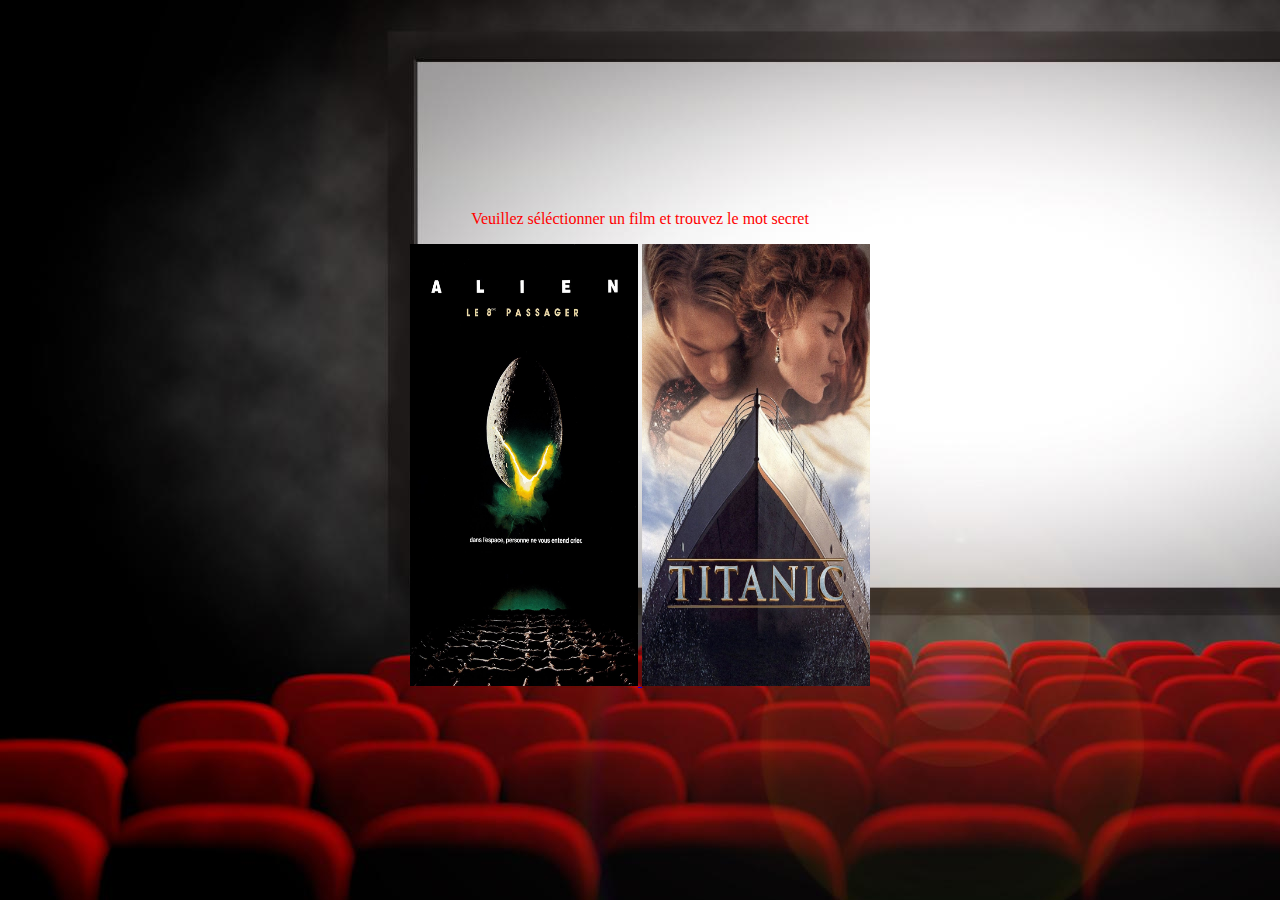
==== pages/index.html @ 05d78439 "début css" ====
<html>
   <head>
         <meta charset="UTF-8">
         <meta name="viewport" content="width=device-width, initial-scale=1.0">
         <link rel="stylesheet" href="../steady/style.css"> 
         <title> HANGMAN </title>
   </head>


   <body>
      <body background="../pictures/cinema.png"> </body>

      <h1>   <title> HANGMAN </title>   </h1>


      <p class="menu-title">  Veuillez séléctionner un film et trouvez le mot secret  </p>
   

      
      <a href="pageAlien"> <img src="../pictures/alien.jpg" height="50%" width="18%"> </a>
      <a href="pageTitanic"> <img src="../pictures/titanic2.png" height="50%" width="18%"> </a>
      
      
   </body>
</html>
---- steady/style.css ----
body {
    color: rgb(255, 0, 0);
    text-align: center;
    align-content: center;
}

h1 {
    color: rgb(0, 0, 255);
}
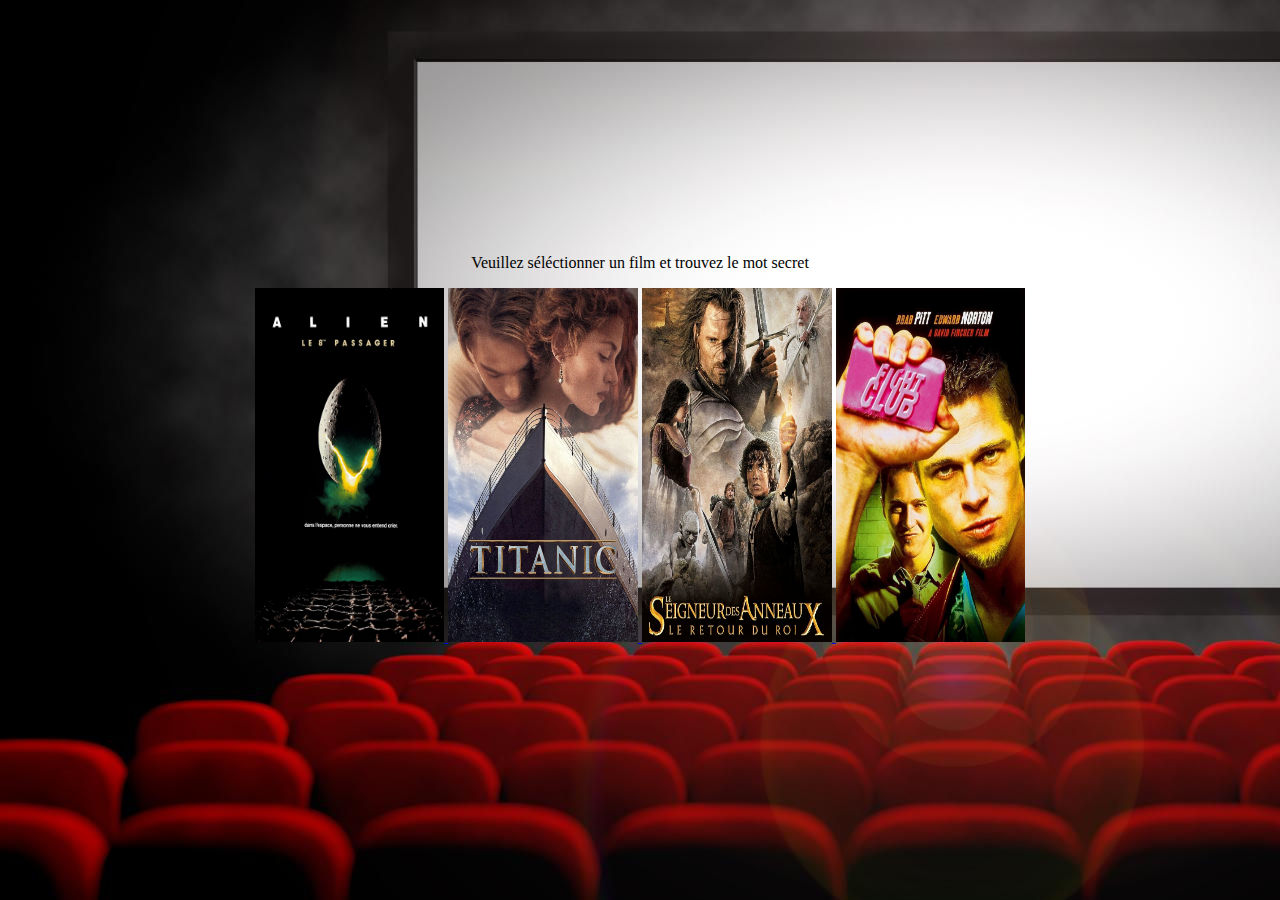
==== commit 256df80b: "fightclub" ====
--- a/pages/index.html
+++ b/pages/index.html
@@ -17,8 +17,10 @@
    
 
       
-      <a href="pageAlien"> <img src="../pictures/alien.jpg" height="50%" width="18%"> </a>
-      <a href="pageTitanic"> <img src="../pictures/titanic2.png" height="50%" width="18%"> </a>
+      <a href="pageAlien"> <img src="../pictures/alien.jpg" height="40%" width="15%"> </a>
+      <a href="pageTitanic"> <img src="../pictures/titanic2.png" height="40%" width="15%"> </a>
+      <a href="pageLOTR"> <img src="../pictures/lotlr.jpg" height="40%" width="15%"> </a>
+      <a href="pageFightclub"> <img src="../pictures/fclogo.jpg" height="40%" width="15%"> </a>
       
       
    </body>
--- a/steady/style.css
+++ b/steady/style.css
@@ -1,10 +1,10 @@
 
 body {
-    color: rgb(255, 0, 0);
+    color: #000000;
     text-align: center;
     align-content: center;
 }
 
 h1 {
-    color: rgb(0, 0, 255);
+    color: rgba(255, 208, 0, 0.205)
 }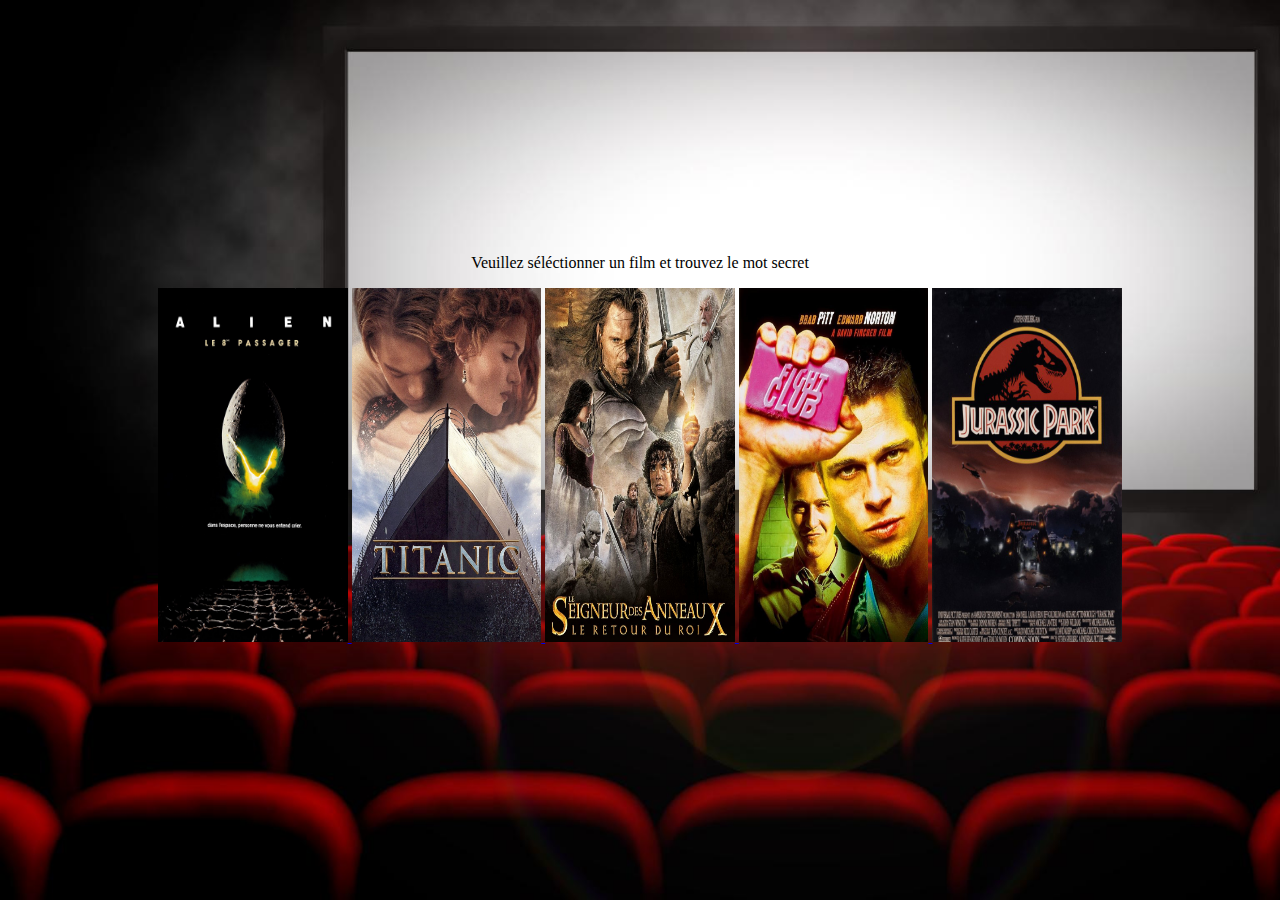
==== commit fbeecf8b: "jurassic park" ====
--- a/pages/index.html
+++ b/pages/index.html
@@ -21,6 +21,7 @@
       <a href="pageTitanic"> <img src="../pictures/titanic2.png" height="40%" width="15%"> </a>
       <a href="pageLOTR"> <img src="../pictures/lotlr.jpg" height="40%" width="15%"> </a>
       <a href="pageFightclub"> <img src="../pictures/fclogo.jpg" height="40%" width="15%"> </a>
+      <a href="pageJurassic"> <img src="../pictures/jurassic-park-logo.jpg" height="40%" width="15%"> </a>
       
       
    </body>
--- a/steady/style.css
+++ b/steady/style.css
@@ -3,8 +3,752 @@
     color: #000000;
     text-align: center;
     align-content: center;
-}
-
-h1 {
-    color: rgba(255, 208, 0, 0.205)
+    background-size:cover
+}
+
+
+
+@font-face {
+	font-family: 'Alien';
+  font-weight: 100;
+	src: url(/steady/alien-police3.ttf) format('woff2'),
+		url(/steady/alien-police3.ttf) format('truetype')
+}
+
+@font-face {
+	font-family: 'Fight-club';
+  font-weight: 100;
+	src: url(/steady/fc-police.ttf) format('woff2'),
+		url(/steady/fc-police.ttf) format('truetype')
+}
+
+@font-face {
+	font-family: 'Titanic';
+  font-weight: 100;
+	src: url(/steady/titanic-police.ttf) format('woff2'),
+		url(/steady/titanic-police.ttf) format('truetype')
+}
+
+@font-face {
+	font-family: 'Jurassic';
+  font-weight: 100;
+	src: url(/steady/jurassic-police.ttf) format('woff2'),
+		url(/steady/jurassic-police.ttf) format('truetype')
+}
+
+
+.alien-title {
+  font-family: 'Alien', sans-serif;
+  color: rgb(0, 0, 0);
+  font-size: 40px;
+  -webkit-text-stroke-width: 1px;
+  -webkit-text-stroke-color: rgb(255, 255, 255);
+
+}
+
+
+.fight-club-title {
+  font-family: 'Fight-club', sans-serif;
+  color: rgb(155, 8, 135);
+  font-size: 60px;
+  -webkit-text-stroke-width: 1px;
+  -webkit-text-stroke-color: rgb(255, 255, 255);
+
+}
+
+.titanic-title {
+  font-family: 'Titanic', sans-serif;
+  color: rgb(252, 217, 18);
+  font-size: 30px;
+  -webkit-text-stroke-width: 2px;
+  -webkit-text-stroke-color: rgb(0, 0, 0);
+}
+
+.jurassic-title {
+  font-family: 'Jurassic', sans-serif;
+  color: rgba(247, 223, 5, 0);
+  font-size: 80px;
+  font-weight: 1000;
+  -webkit-text-stroke-width: 4px;
+  -webkit-text-stroke-color: rgba(236, 9, 9, 0.993);
+
+}
+
+
+
+
+
+
+
+.btn-alien {
+  position: relative;
+  z-index: 10;
+  width: 80px;
+  height: 30px;
+  border: 3px solid rgba(0, 0, 0, 0.8);
+  border-radius: 15px;
+  background-color: rgba(0, 0, 0, 0.5);
+  color: #000000;
+  font-size: 1.25rem;
+  letter-spacing: 1px;
+  -webkit-backdrop-filter: blur(10px);
+  backdrop-filter: blur(10px);
+  outline: none;
+  cursor: pointer;
+}
+.btn-alien::before {
+  position: absolute;
+  top: 5px;
+  left: 11px;
+  z-index: -1;
+  width: 50px;
+  height: 15px;
+  border-radius: 25px;
+  background-color: #0cbcf2;
+  filter: blur(5px);
+  content: "";
+  transition: .5s;
+}
+.btn-alien:hover::before {
+  transform: scale(2);
+}
+
+
+
+
+
+.frame {
+    width: 90%;
+    margin: 40px auto;
+    text-align: center;
+  }
+
+  
+button {
+    margin: 20px;
+}
+
+.custom-btn {
+    width: 60px;
+    height: 40px;
+    color: #fff;
+    border-radius: 5px;
+    padding: 10px 25px;
+    font-family: 'Lato', sans-serif;
+    font-weight: 500;
+    background: transparent;
+    cursor: pointer;
+    transition: all 0.3s ease;
+    position: relative;
+    display: inline-block;
+     box-shadow:inset 2px 2px 2px 0px rgba(255,255,255,.5),
+     7px 7px 20px 0px rgba(0,0,0,.1),
+     4px 4px 5px 0px rgba(0,0,0,.1);
+    outline: none;
+  }
+
+
+
+.btn-4 {
+    background-color: #000000;
+    background-image: linear-gradient(315deg, #000000 0%, #000000 74%);
+    line-height: 42px;
+    padding: 0;
+    border: none;
+  }
+  .btn-4:hover{
+    background-color: rgb(43, 43, 43);
+  background-image: linear-gradient(315deg, #000000 0%, #000000 74%);
+  }
+  .btn-4 span {
+    position: relative;
+    display: block;
+    width: 100%;
+    height: 100%;
+  }
+  .btn-4:before,
+  .btn-4:after {
+    position: absolute;
+    content: "";
+    right: 0;
+    top: 0;
+    box-shadow:  2px 2px 4px 0 rgba(255,255,255,.9),
+    -2px -2px 4px 0 rgba(116, 125, 136, .2), 
+    inset -2px -2px 4px 0 rgba(255,255,255,.9),
+    inset 2px 2px 4px 0 rgba(116, 125, 136, .3);
+    transition: all 0.3s ease;
+  }
+  .btn-4:before {
+    height: 0%;
+    width: .1px;
+  }
+  .btn-4:after {
+    width: 0%;
+    height: .1px;
+  }
+  .btn-4:hover:before {
+    height: 100%;
+  }
+  .btn-4:hover:after {
+    width: 100%;
+  }
+  .btn-4 span:before,
+  .btn-4 span:after {
+    position: absolute;
+    content: "";
+    left: 0;
+    bottom: 0;
+    box-shadow:  2px 2px 4px 0 rgba(255,255,255,.9),
+                -2px -2px 4px 0 rgba(116, 125, 136, .2), 
+      inset -2px -2px 4px 0 rgba(255,255,255,.9),
+      inset 2px 2px 4px 0 rgba(116, 125, 136, .3);
+    transition: all 0.3s ease;
+  }
+  .btn-4 span:before {
+    width: .1px;
+    height: 0%;
+  }
+  .btn-4 span:after {
+    width: 0%;
+    height: .1px;
+  }
+  .btn-4 span:hover:before {
+    height: 100%;
+  }
+  .btn-4 span:hover:after {
+    width: 100%;
+  }
+
+  .btn-3 {
+    background-color: #008000;
+    background-image: linear-gradient(315deg, #008000 0%, #008000 74%);
+    line-height: 42px;
+    padding: 0;
+    border: none;
+  }
+  .btn-3:hover{
+    background-color: rgb(43, 43, 43);
+  background-image: linear-gradient(315deg, #008000 0%, #008000 74%);
+  }
+  .btn-3 span {
+    position: relative;
+    display: block;
+    width: 100%;
+    height: 100%;
+  }
+  .btn-3:before,
+  .btn-3:after {
+    position: absolute;
+    content: "";
+    right: 0;
+    top: 0;
+    box-shadow:  2px 2px 4px 0 rgba(255,255,255,.9),
+    -2px -2px 4px 0 rgba(116, 125, 136, .2), 
+    inset -2px -2px 4px 0 rgba(255,255,255,.9),
+    inset 2px 2px 4px 0 rgba(116, 125, 136, .3);
+    transition: all 0.3s ease;
+  }
+  .btn-3:before {
+    height: 0%;
+    width: .1px;
+  }
+  .btn-3:after {
+    width: 0%;
+    height: .1px;
+  }
+  .btn-3:hover:before {
+    height: 100%;
+  }
+  .btn-3:hover:after {
+    width: 100%;
+  }
+  .btn-3 span:before,
+  .btn-3 span:after {
+    position: absolute;
+    content: "";
+    left: 0;
+    bottom: 0;
+    box-shadow:  2px 2px 4px 0 rgba(255,255,255,.9),
+                -2px -2px 4px 0 rgba(116, 125, 136, .2), 
+      inset -2px -2px 4px 0 rgba(255,255,255,.9),
+      inset 2px 2px 4px 0 rgba(116, 125, 136, .3);
+    transition: all 0.3s ease;
+  }
+  .btn-3 span:before {
+    width: .1px;
+    height: 0%;
+  }
+  .btn-3 span:after {
+    width: 0%;
+    height: .1px;
+  }
+  .btn-3 span:hover:before {
+    height: 100%;
+  }
+  .btn-3 span:hover:after {
+    width: 100%;
+  }
+
+  .btn-2 {
+    background-color: #0000FF;
+    background-image: linear-gradient(315deg, #0000FF 0%, #0000FF 74%);
+    line-height: 42px;
+    padding: 0;
+    border: none;
+  }
+  .btn-2:hover{
+    background-color: rgb(43, 43, 43);
+  background-image: linear-gradient(315deg, #0000FF 0%, #0000FF 74%);
+  }
+  .btn-2 span {
+    position: relative;
+    display: block;
+    width: 100%;
+    height: 100%;
+  }
+  .btn-2:before,
+  .btn-2:after {
+    position: absolute;
+    content: "";
+    right: 0;
+    top: 0;
+    box-shadow:  2px 2px 4px 0 rgba(255,255,255,.9),
+    -2px -2px 4px 0 rgba(116, 125, 136, .2), 
+    inset -2px -2px 4px 0 rgba(255,255,255,.9),
+    inset 2px 2px 4px 0 rgba(116, 125, 136, .3);
+    transition: all 0.3s ease;
+  }
+  .btn-2:before {
+    height: 0%;
+    width: .1px;
+  }
+  .btn-2:after {
+    width: 0%;
+    height: .1px;
+  }
+  .btn-2:hover:before {
+    height: 100%;
+  }
+  .btn-2:hover:after {
+    width: 100%;
+  }
+  .btn-2 span:before,
+  .btn-2 span:after {
+    position: absolute;
+    content: "";
+    left: 0;
+    bottom: 0;
+    box-shadow:  2px 2px 4px 0 rgba(255,255,255,.9),
+                -2px -2px 4px 0 rgba(116, 125, 136, .2), 
+      inset -2px -2px 4px 0 rgba(255,255,255,.9),
+      inset 2px 2px 4px 0 rgba(116, 125, 136, .3);
+    transition: all 0.3s ease;
+  }
+  .btn-2 span:before {
+    width: .1px;
+    height: 0%;
+  }
+  .btn-2 span:after {
+    width: 0%;
+    height: .1px;
+  }
+  .btn-2 span:hover:before {
+    height: 100%;
+  }
+  .btn-2 span:hover:after {
+    width: 100%;
+  }
+
+  .btn-1 {
+    background-color: #0000FF;
+    background-image: linear-gradient(315deg, #0000FF 0%, #0000FF 74%);
+    line-height: 42px;
+    padding: 0;
+    border: none;
+  }
+  .btn-1:hover{
+    background-color: rgb(43, 43, 43);
+  background-image: linear-gradient(315deg, #0000FF 0%, #0000FF 74%);
+  }
+  .btn-1 span {
+    position: relative;
+    display: block;
+    width: 100%;
+    height: 100%;
+  }
+  .btn-1:before,
+  .btn-1:after {
+    position: absolute;
+    content: "";
+    right: 0;
+    top: 0;
+    box-shadow:  2px 2px 4px 0 rgba(255,255,255,.9),
+    -2px -2px 4px 0 rgba(116, 125, 136, .2), 
+    inset -2px -2px 4px 0 rgba(255,255,255,.9),
+    inset 2px 2px 4px 0 rgba(116, 125, 136, .3);
+    transition: all 0.3s ease;
+  }
+  .btn-1:before {
+    height: 0%;
+    width: .1px;
+  }
+  .btn-1:after {
+    width: 0%;
+    height: .1px;
+  }
+  .btn-1:hover:before {
+    height: 100%;
+  }
+  .btn-2:hover:after {
+    width: 100%;
+  }
+  .btn-2 span:before,
+  .btn-2 span:after {
+    position: absolute;
+    content: "";
+    left: 0;
+    bottom: 0;
+    box-shadow:  2px 2px 4px 0 rgba(255,255,255,.9),
+                -2px -2px 4px 0 rgba(116, 125, 136, .2), 
+      inset -2px -2px 4px 0 rgba(255,255,255,.9),
+      inset 2px 2px 4px 0 rgba(116, 125, 136, .3);
+    transition: all 0.3s ease;
+  }
+  .btn-2 span:before {
+    width: .1px;
+    height: 0%;
+  }
+  .btn-2 span:after {
+    width: 0%;
+    height: .1px;
+  }
+  .btn-2 span:hover:before {
+    height: 100%;
+  }
+  .btn-2 span:hover:after {
+    width: 100%;
+  }
+
+
+  .glowing-btn {
+    color: var(--glow-color);
+    cursor: pointer;
+    padding: 2px;
+    border: 0.15em solid var(--glow-color);
+    border-radius: 0px;
+    background: none;
+    perspective: 20em;
+    font-family: "Raleway", sans-serif;
+    font-size: 2em;
+    margin: 10px;
+    font-weight: 10;
+    width: 50px;
+    height: 50px;
+    text-align: center;
+    
+  
+    -webkit-box-shadow: inset 0px 0px 0.5em 0px var(--glow-color),
+      0px 0px 0.5em 0px var(--glow-color);
+    -moz-box-shadow: inset 0px 0px 0.5em 0px var(--glow-color),
+      0px 0px 0.5em 0px var(--glow-color);
+    box-shadow: inset 0px 0px 0.5em 0px var(--glow-color),
+      0px 0px 0.5em 0px var(--glow-color);
+    animation: border-flicker 2s linear infinite;
+  }
+  
+  
+  .faulty-letter {
+    opacity: 0.5;
+    animation: faulty-flicker 2s linear infinite;
+  }
+  
+  :root {
+    --glow-color: hsl(186 100% 69%);
+  }
+  
+  *,
+  *::before,
+  *::after {
+    box-sizing: border-box;
+  }
+
+  
+  .glowing-btn::before {
+    content: "";
+    position: absolute;
+    top: 0;
+    bottom: 0;
+    left: 0;
+    right: 0;
+    opacity: 0.7;
+    filter: blur(1em);
+    transform: translateY(120%) rotateX(95deg) scale(1, 0.35);
+    background: var(--glow-color);
+    pointer-events: none;
+  }
+  
+  .glowing-btn::after {
+    content: "";
+    position: absolute;
+    top: 0;
+    left: 0;
+    right: 0;
+    bottom: 0;
+    opacity: 0;
+    z-index: -1;
+    background-color: var(--glow-color);
+    box-shadow: 0 0 2em 0.2em var(--glow-color);
+    transition: opacity 100ms linear;
+  }
+  
+  .glowing-btn:hover {
+    color: rgba(0, 0, 0, 0.8);
+    text-shadow: none;
+    animation: none;
+  }
+  
+  .glowing-btn:hover .glowing-txt {
+    animation: none;
+  }
+  
+  .glowing-btn:hover .faulty-letter {
+    animation: none;
+    text-shadow: none;
+    opacity: 1;
+  }
+  
+  .glowing-btn:hover:before {
+    filter: blur(1.5em);
+    opacity: 1;
+  }
+  
+  .glowing-btn:hover:after {
+    opacity: 1;
+  }
+  
+  @keyframes faulty-flicker {
+    0% {
+      opacity: 0.1;
+    }
+    2% {
+      opacity: 0.1;
+    }
+    4% {
+      opacity: 0.5;
+    }
+    19% {
+      opacity: 0.5;
+    }
+    21% {
+      opacity: 0.1;
+    }
+    23% {
+      opacity: 1;
+    }
+    80% {
+      opacity: 0.5;
+    }
+    83% {
+      opacity: 0.4;
+    }
+  
+    87% {
+      opacity: 1;
+    }
+  }
+  
+  @keyframes text-flicker {
+    0% {
+      opacity: 0.1;
+    }
+  
+    2% {
+      opacity: 1;
+    }
+  
+    8% {
+      opacity: 0.1;
+    }
+  
+    9% {
+      opacity: 1;
+    }
+  
+    12% {
+      opacity: 0.1;
+    }
+    20% {
+      opacity: 1;
+    }
+    25% {
+      opacity: 0.3;
+    }
+    30% {
+      opacity: 1;
+    }
+  
+    70% {
+      opacity: 0.7;
+    }
+    72% {
+      opacity: 0.2;
+    }
+  
+    77% {
+      opacity: 0.9;
+    }
+    100% {
+      opacity: 0.9;
+    }
+  }
+  
+  @keyframes border-flicker {
+    0% {
+      opacity: 0.1;
+    }
+    2% {
+      opacity: 1;
+    }
+    4% {
+      opacity: 0.1;
+    }
+  
+    8% {
+      opacity: 1;
+    }
+    70% {
+      opacity: 0.7;
+    }
+    100% {
+      opacity: 1;
+    }
+  }
+  
+  @media only screen and (max-width: 600px) {
+    .glowing-btn{
+      font-size: 1em;
+    }
+  }
+
+
+.left-right {
+  display: flex;
+  justify-content: space-around;
+}
+
+.container {
+	width: 100px;
+	display: flex;
+	flex-wrap: wrap;
+	justify-content: space-around;
+}
+.container .btn {
+	position: relative;
+	top: 0;
+	left: 0;
+	width: 250px;
+	height: 50px;
+	margin: 0;
+	display: flex;
+	justify-content: center;
+	align-items: center;
+}
+.container .btn a {
+	position: absolute;
+	top: 0;
+	left: 0;
+	width: 100%;
+	height: 100%;
+	display: flex;
+	justify-content: center;
+	align-items: center;
+	background: rgba(255, 255, 255, 0.05);
+	box-shadow: 0 15px 15px rgba(0, 0, 0, 0.3);
+	border-bottom: 1px solid rgba(255, 255, 255, 0.1);
+	border-top: 1px solid rgba(255, 255, 255, 0.1);
+	border-radius: 30px;
+	padding: 10px;
+	letter-spacing: 1px;
+	text-decoration: none;
+	overflow: hidden;
+	color: #fff;
+	font-weight: 400px;
+	z-index: 1;
+	transition: 0.5s;
+	backdrop-filter: blur(15px);
+}
+.container .btn:hover a {
+	letter-spacing: 3px;
+}
+.container .btn a::before {
+	content: "";
+	position: absolute;
+	top: 0;
+	left: 0;
+	width: 50%;
+	height: 100%;
+	background: linear-gradient(to left, rgba(255, 255, 255, 0.15), transparent);
+	transform: skewX(45deg) translate(0);
+	transition: 0.5s;
+	filter: blur(0px);
+}
+.container .btn:hover a::before {
+	transform: skewX(45deg) translate(200px);
+}
+.container .btn::before {
+	content: "";
+	position: absolute;
+	left: 50%;
+	transform: translatex(-50%);
+	bottom: -5px;
+	width: 30px;
+	height: 10px;
+	background: #f00;
+	border-radius: 10px;
+	transition: 0.5s;
+	transition-delay: 0.5;
+}
+.container .btn:hover::before /*lightup button*/ {
+	bottom: 0;
+	height: 50%;
+	width: 80%;
+	border-radius: 30px;
+}
+
+.container .btn::after {
+	content: "";
+	position: absolute;
+	left: 50%;
+	transform: translatex(-50%);
+	top: -5px;
+	width: 30px;
+	height: 10px;
+	background: #f00;
+	border-radius: 10px;
+	transition: 0.5s;
+	transition-delay: 0.5;
+}
+.container .btn:hover::after /*lightup button*/ {
+	top: 0;
+	height: 50%;
+	width: 80%;
+	border-radius: 30px;
+}
+.container .btn:nth-child(1)::before, /*chnage 1*/
+.container .btn:nth-child(1)::after {
+	background: #ff1f71;
+	box-shadow: 0 0 5px #ff1f71, 0 0 15px #ff1f71, 0 0 30px #ff1f71,
+		0 0 60px #ff1f71;
+}
+.container .btn:nth-child(2)::before, /* 2*/
+.container .btn:nth-child(2)::after {
+	background: #2db2ff;
+	box-shadow: 0 0 5px #2db2ff, 0 0 15px #2db2ff, 0 0 30px #2db2ff,
+		0 0 60px #2db2ff;
+}
+.container .btn:nth-child(3)::before, /* 3*/
+.container .btn:nth-child(3)::after {
+	background: #1eff45;
+	box-shadow: 0 0 5px #1eff45, 0 0 15px #1eff45, 0 0 30px #1eff45,
+		0 0 60px #1eff45;
 }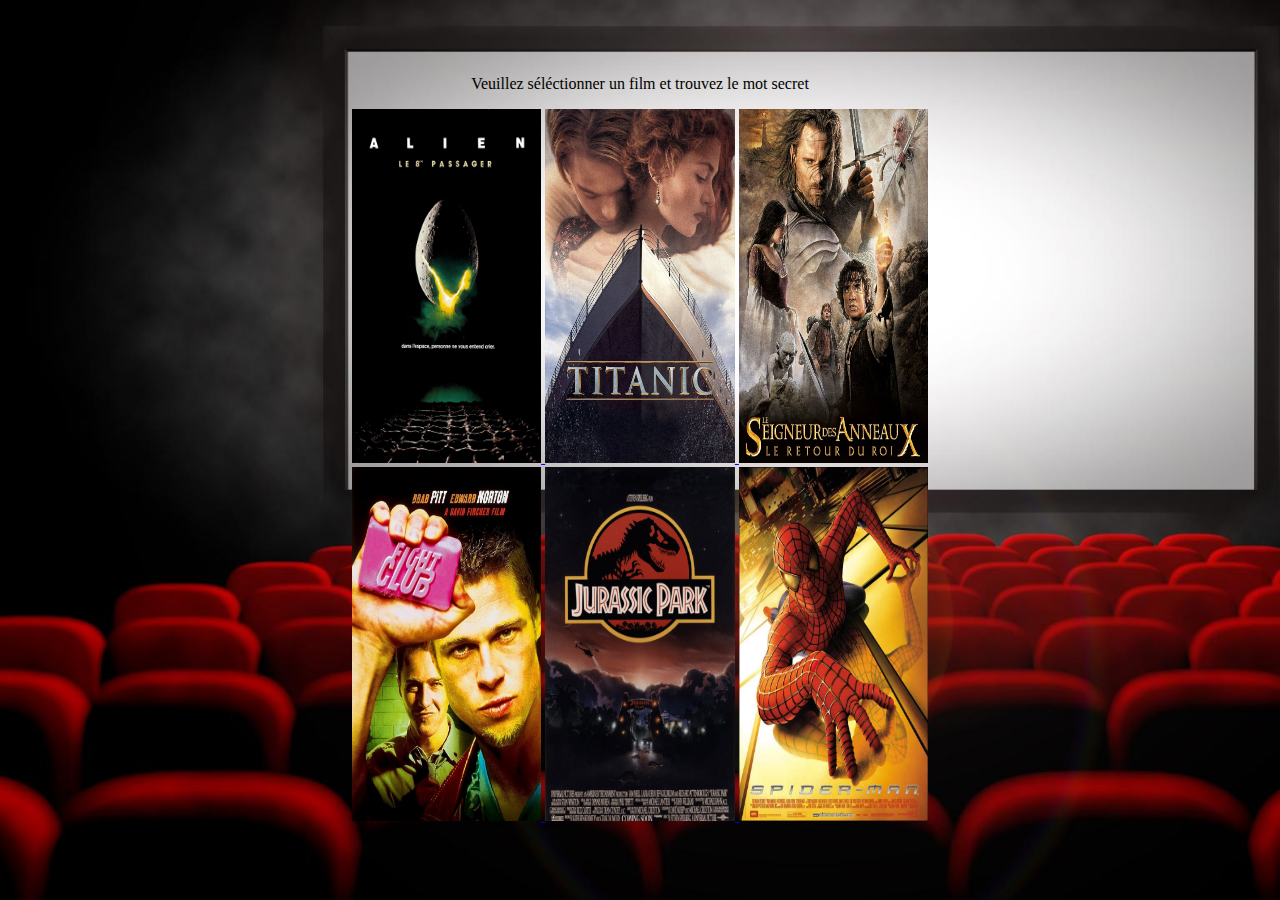
==== commit 3c178626: "spiderman" ====
--- a/pages/index.html
+++ b/pages/index.html
@@ -20,8 +20,10 @@
       <a href="pageAlien"> <img src="../pictures/alien.jpg" height="40%" width="15%"> </a>
       <a href="pageTitanic"> <img src="../pictures/titanic2.png" height="40%" width="15%"> </a>
       <a href="pageLOTR"> <img src="../pictures/lotlr.jpg" height="40%" width="15%"> </a>
+      <br>
       <a href="pageFightclub"> <img src="../pictures/fclogo.jpg" height="40%" width="15%"> </a>
       <a href="pageJurassic"> <img src="../pictures/jurassic-park-logo.jpg" height="40%" width="15%"> </a>
+      <a href="pageSpiderman"> <img src="../pictures/spiderman.jpg" height="40%" width="15%"> </a>
       
       
    </body>
--- a/steady/style.css
+++ b/steady/style.css
@@ -1,4 +1,3 @@
-
 body {
     color: #000000;
     text-align: center;
@@ -31,9 +30,21 @@
 
 @font-face {
 	font-family: 'Jurassic';
+  font-weight: 1000;
+	src: url(/steady/jurassic-police.ttf);
+}
+
+@font-face {
+	font-family: 'lotr';
+  font-weight: 1000;
+	src: url(/steady/lotr-police.ttf);
+}
+
+@font-face {  
+	font-family: 'Spiderman';
   font-weight: 100;
-	src: url(/steady/jurassic-police.ttf) format('woff2'),
-		url(/steady/jurassic-police.ttf) format('truetype')
+	src: url(/steady/spiderman-police.ttf) format('woff2'),
+		url(/steady/spiderman-police.ttf) format('truetype')
 }
 
 
@@ -43,8 +54,8 @@
   font-size: 40px;
   -webkit-text-stroke-width: 1px;
   -webkit-text-stroke-color: rgb(255, 255, 255);
-
-}
+}
+
 
 
 .fight-club-title {
@@ -66,12 +77,38 @@
 
 .jurassic-title {
   font-family: 'Jurassic', sans-serif;
-  color: rgba(247, 223, 5, 0);
-  font-size: 80px;
-  font-weight: 1000;
+  color: rgb(255, 0, 0);
+  font-size: 60px;
+  font-weight: 10000000;
+  -webkit-text-stroke-width: 3px;
+  -webkit-text-stroke-color: rgba(209, 209, 209, 0.993)
+}
+
+.jurassic {
+  font-family: 'Jurassic', sans-serif;
+  color: rgb(255, 0, 0);
+  font-size: 60px;
+  font-weight: 10000000;
+  -webkit-text-stroke-width: 0.5px;
+  -webkit-text-stroke-color: rgba(209, 209, 209, 0.993)
+}
+
+.lotr {
+  font-family: 'lotr', sans-serif;
+  color: rgb(0, 0, 0);
+  font-size: 30px;
+  -webkit-text-stroke-width: 1px;
+  -webkit-text-stroke-color: rgb(0, 0, 0);
+}
+
+.spiderman {
+  font-family: 'Spiderman', sans-serif;
+  color: rgb(167, 165, 165);
+  font-size: 30px;
+  font-weight: 1;
+  margin-top: 30px;
   -webkit-text-stroke-width: 4px;
-  -webkit-text-stroke-color: rgba(236, 9, 9, 0.993);
-
+  -webkit-text-stroke-color: rgba(0, 0, 0, 0.993)
 }
 
 
@@ -751,4 +788,144 @@
 	background: #1eff45;
 	box-shadow: 0 0 5px #1eff45, 0 0 15px #1eff45, 0 0 30px #1eff45,
 		0 0 60px #1eff45;
-}+}
+
+
+.primary-button {
+  font-family: 'Ropa Sans', sans-serif;
+     /* font-family: 'Valorant', sans-serif; */
+  color: white;
+  cursor: pointer;
+  font-size: 13px;
+  font-weight: bold;
+  letter-spacing: 0.05rem;
+  border: 1px solid #0E1822;
+  padding: 0.8rem 2.1rem;
+  background-image: url("data:image/svg+xml,%3Csvg xmlns='http://www.w3.org/2000/svg' viewBox='0 0 531.28 200'%3E%3Cdefs%3E%3Cstyle%3E .shape %7B fill: %23FF4655 /* fill: %230E1822; */ %7D %3C/style%3E%3C/defs%3E%3Cg id='Layer_2' data-name='Layer 2'%3E%3Cg id='Layer_1-2' data-name='Layer 1'%3E%3Cpolygon class='shape' points='415.81 200 0 200 115.47 0 531.28 0 415.81 200' /%3E%3C/g%3E%3C/g%3E%3C/svg%3E%0A");
+  background-color: #0E1822;
+  background-size: 200%;
+  background-position: 200%;
+  background-repeat: no-repeat;
+  transition: 0.3s ease-in-out;
+  transition-property: background-position, border, color;
+  position: relative;
+  z-index: 1;
+ }
+ 
+ .primary-button:hover {
+  border: 1px solid #FF4655;
+  color: white;
+  background-position: 40%;
+ }
+ 
+ .primary-button:before {
+  content: "";
+  position: absolute;
+  background-color: #0E1822;
+  width: 0.2rem;
+  height: 0.2rem;
+  top: -1px;
+  left: -1px;
+  transition: background-color 0.15s ease-in-out;
+ }
+ 
+ .primary-button:hover:before {
+  background-color: white;
+ }
+ 
+ .primary-button:hover:after {
+  background-color: white;
+ }
+ 
+ .primary-button:after {
+  content: "";
+  position: absolute;
+  background-color: #FF4655;
+  width: 0.3rem;
+  height: 0.3rem;
+  bottom: -1px;
+  right: -1px;
+  transition: background-color 0.15s ease-in-out;
+ }
+ 
+ .button-borders {
+  position: relative;
+  width: fit-content;
+  height: fit-content;
+ }
+ 
+ .button-borders:before {
+  content: "";
+  position: absolute;
+  width: calc(100% + 0.5em);
+  height: 50%;
+  left: -0.3em;
+  top: -0.3em;
+  border: 1px solid #0E1822;
+  border-bottom: 0px;
+     /* opacity: 0.3; */
+ }
+ 
+ .button-borders:after {
+  content: "";
+  position: absolute;
+  width: calc(100% + 0.5em);
+  height: 50%;
+  left: -0.3em;
+  bottom: -0.3em;
+  border: 1px solid #0E1822;
+  border-top: 0px;
+     /* opacity: 0.3; */
+  z-index: 0;
+ }
+ 
+ .shape {
+  fill: #0E1822;
+ }
+
+
+
+ .fireButton {
+  position: relative;
+  justify-content: center;
+  align-items: center;
+  width: 50px;
+  height: 50px;
+  background: #750505;
+  border-radius: 9px;
+  
+  
+  
+  &:hover {
+    box-shadow: 0 0 20px 10px rgba(230, 30, 10, 0.6);
+    animation: burn 1000ms ease-out forwards;
+  }
+}
+
+@keyframes flare {
+  100% {
+    transform: translateY(-20px) scale(1.5);
+    filter: blur(10px);
+    opacity: 0;
+  }
+}
+
+@keyframes burn {
+  0% {
+    color: rgba(255, 130, 110, 1);
+    background: rgba(255, 230, 110, 1);
+    box-shadow:
+      0 0 5px 0 rgba(200, 0, 10, 1),
+      0 0 5px 0 rgba(230, 30, 10, 0.8),
+      0 0 5px 0 rgba(230, 230, 10, 0.6);
+  }
+  
+  100% {
+    color: rgba(0, 0, 0, 1);
+    background: rgb(235, 202, 11);
+    box-shadow:
+      0 -35px 40px 30px rgba(255, 130, 10, 0),
+      0 -30px 30px 10px rgba(230, 30, 10, 0),
+      0 -20px 10px 0 rgba(255, 255, 10, 0);
+  }
+}
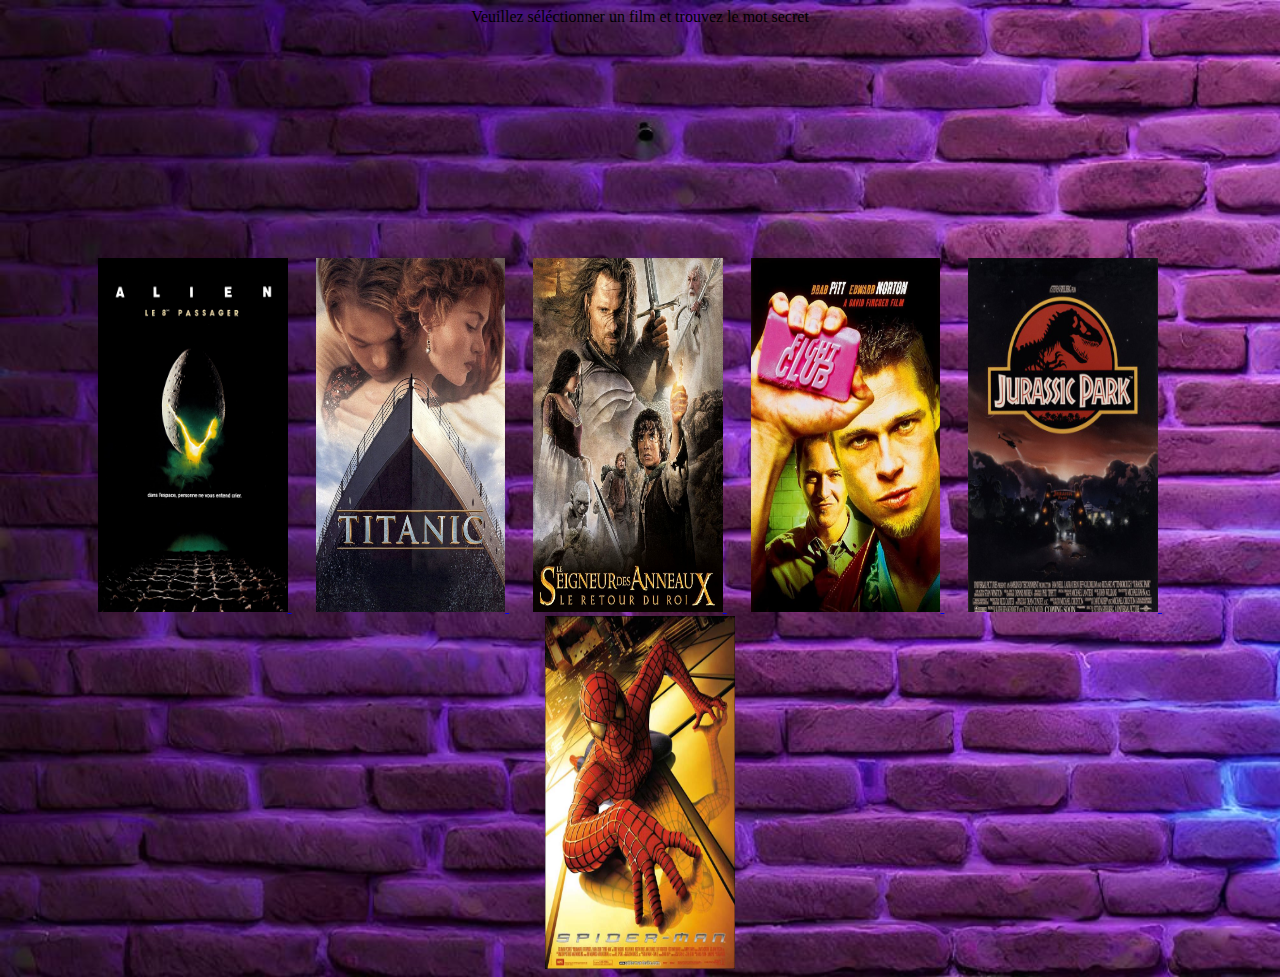
==== commit 1c5238f1: "on a des putains de son, ça fait plaisirrrrrr" ====
--- a/pages/index.html
+++ b/pages/index.html
@@ -8,23 +8,18 @@
 
 
    <body>
-      <body background="../pictures/cinema.png"> </body>
 
-      <h1>   <title> HANGMAN </title>   </h1>
-
+      <body background="../pictures/wallbrick.jpg">  </body>
 
       <p class="menu-title">  Veuillez séléctionner un film et trouvez le mot secret  </p>
-   
-
       
-      <a href="pageAlien"> <img src="../pictures/alien.jpg" height="40%" width="15%"> </a>
-      <a href="pageTitanic"> <img src="../pictures/titanic2.png" height="40%" width="15%"> </a>
-      <a href="pageLOTR"> <img src="../pictures/lotlr.jpg" height="40%" width="15%"> </a>
-      <br>
-      <a href="pageFightclub"> <img src="../pictures/fclogo.jpg" height="40%" width="15%"> </a>
-      <a href="pageJurassic"> <img src="../pictures/jurassic-park-logo.jpg" height="40%" width="15%"> </a>
+      <br><br><br><br><br><br><br><br><br><br><br><br>
+      <a href="pageAlien"> <img src="../pictures/alien.jpg" height="40%" width="15%"> </a> &ensp; &ensp;
+      <a href="pageTitanic"> <img src="../pictures/titanic2.png" height="40%" width="15%"> </a> &ensp; &ensp;
+      <a href="pageLOTR"> <img src="../pictures/lotlr.jpg" height="40%" width="15%"> </a> &ensp; &ensp;
+      <a href="pageFightclub"> <img src="../pictures/fclogo.jpg" height="40%" width="15%"> </a> &ensp; &ensp;
+      <a href="pageJurassic"> <img src="../pictures/jurassic-park-logo.jpg" height="40%" width="15%"> </a> &ensp; &ensp;
       <a href="pageSpiderman"> <img src="../pictures/spiderman.jpg" height="40%" width="15%"> </a>
       
-      
    </body>
-</html>+</html>
--- a/steady/style.css
+++ b/steady/style.css
@@ -5,46 +5,40 @@
     background-size:cover
 }
 
-
-
 @font-face {
 	font-family: 'Alien';
   font-weight: 100;
-	src: url(/steady/alien-police3.ttf) format('woff2'),
-		url(/steady/alien-police3.ttf) format('truetype')
+	src: url(/police/alien-police3.ttf) format('woff2');
 }
 
 @font-face {
 	font-family: 'Fight-club';
   font-weight: 100;
-	src: url(/steady/fc-police.ttf) format('woff2'),
-		url(/steady/fc-police.ttf) format('truetype')
+	src: url(/police/fc-police.ttf);
 }
 
 @font-face {
 	font-family: 'Titanic';
   font-weight: 100;
-	src: url(/steady/titanic-police.ttf) format('woff2'),
-		url(/steady/titanic-police.ttf) format('truetype')
+	src: url(/police/titanic-police.ttf);
 }
 
 @font-face {
 	font-family: 'Jurassic';
   font-weight: 1000;
-	src: url(/steady/jurassic-police.ttf);
+	src: url(/police/jurassic-police.ttf);
 }
 
 @font-face {
 	font-family: 'lotr';
   font-weight: 1000;
-	src: url(/steady/lotr-police.ttf);
+	src: url(/police/lotr-police.ttf);
 }
 
 @font-face {  
 	font-family: 'Spiderman';
   font-weight: 100;
-	src: url(/steady/spiderman-police.ttf) format('woff2'),
-		url(/steady/spiderman-police.ttf) format('truetype')
+	src: url(/police/spiderman-police.ttf);
 }
 
 
@@ -150,17 +144,12 @@
   transform: scale(2);
 }
 
-
-
-
-
 .frame {
     width: 90%;
     margin: 40px auto;
     text-align: center;
   }
 
-  
 button {
     margin: 20px;
 }
@@ -185,286 +174,6 @@
   }
 
 
-
-.btn-4 {
-    background-color: #000000;
-    background-image: linear-gradient(315deg, #000000 0%, #000000 74%);
-    line-height: 42px;
-    padding: 0;
-    border: none;
-  }
-  .btn-4:hover{
-    background-color: rgb(43, 43, 43);
-  background-image: linear-gradient(315deg, #000000 0%, #000000 74%);
-  }
-  .btn-4 span {
-    position: relative;
-    display: block;
-    width: 100%;
-    height: 100%;
-  }
-  .btn-4:before,
-  .btn-4:after {
-    position: absolute;
-    content: "";
-    right: 0;
-    top: 0;
-    box-shadow:  2px 2px 4px 0 rgba(255,255,255,.9),
-    -2px -2px 4px 0 rgba(116, 125, 136, .2), 
-    inset -2px -2px 4px 0 rgba(255,255,255,.9),
-    inset 2px 2px 4px 0 rgba(116, 125, 136, .3);
-    transition: all 0.3s ease;
-  }
-  .btn-4:before {
-    height: 0%;
-    width: .1px;
-  }
-  .btn-4:after {
-    width: 0%;
-    height: .1px;
-  }
-  .btn-4:hover:before {
-    height: 100%;
-  }
-  .btn-4:hover:after {
-    width: 100%;
-  }
-  .btn-4 span:before,
-  .btn-4 span:after {
-    position: absolute;
-    content: "";
-    left: 0;
-    bottom: 0;
-    box-shadow:  2px 2px 4px 0 rgba(255,255,255,.9),
-                -2px -2px 4px 0 rgba(116, 125, 136, .2), 
-      inset -2px -2px 4px 0 rgba(255,255,255,.9),
-      inset 2px 2px 4px 0 rgba(116, 125, 136, .3);
-    transition: all 0.3s ease;
-  }
-  .btn-4 span:before {
-    width: .1px;
-    height: 0%;
-  }
-  .btn-4 span:after {
-    width: 0%;
-    height: .1px;
-  }
-  .btn-4 span:hover:before {
-    height: 100%;
-  }
-  .btn-4 span:hover:after {
-    width: 100%;
-  }
-
-  .btn-3 {
-    background-color: #008000;
-    background-image: linear-gradient(315deg, #008000 0%, #008000 74%);
-    line-height: 42px;
-    padding: 0;
-    border: none;
-  }
-  .btn-3:hover{
-    background-color: rgb(43, 43, 43);
-  background-image: linear-gradient(315deg, #008000 0%, #008000 74%);
-  }
-  .btn-3 span {
-    position: relative;
-    display: block;
-    width: 100%;
-    height: 100%;
-  }
-  .btn-3:before,
-  .btn-3:after {
-    position: absolute;
-    content: "";
-    right: 0;
-    top: 0;
-    box-shadow:  2px 2px 4px 0 rgba(255,255,255,.9),
-    -2px -2px 4px 0 rgba(116, 125, 136, .2), 
-    inset -2px -2px 4px 0 rgba(255,255,255,.9),
-    inset 2px 2px 4px 0 rgba(116, 125, 136, .3);
-    transition: all 0.3s ease;
-  }
-  .btn-3:before {
-    height: 0%;
-    width: .1px;
-  }
-  .btn-3:after {
-    width: 0%;
-    height: .1px;
-  }
-  .btn-3:hover:before {
-    height: 100%;
-  }
-  .btn-3:hover:after {
-    width: 100%;
-  }
-  .btn-3 span:before,
-  .btn-3 span:after {
-    position: absolute;
-    content: "";
-    left: 0;
-    bottom: 0;
-    box-shadow:  2px 2px 4px 0 rgba(255,255,255,.9),
-                -2px -2px 4px 0 rgba(116, 125, 136, .2), 
-      inset -2px -2px 4px 0 rgba(255,255,255,.9),
-      inset 2px 2px 4px 0 rgba(116, 125, 136, .3);
-    transition: all 0.3s ease;
-  }
-  .btn-3 span:before {
-    width: .1px;
-    height: 0%;
-  }
-  .btn-3 span:after {
-    width: 0%;
-    height: .1px;
-  }
-  .btn-3 span:hover:before {
-    height: 100%;
-  }
-  .btn-3 span:hover:after {
-    width: 100%;
-  }
-
-  .btn-2 {
-    background-color: #0000FF;
-    background-image: linear-gradient(315deg, #0000FF 0%, #0000FF 74%);
-    line-height: 42px;
-    padding: 0;
-    border: none;
-  }
-  .btn-2:hover{
-    background-color: rgb(43, 43, 43);
-  background-image: linear-gradient(315deg, #0000FF 0%, #0000FF 74%);
-  }
-  .btn-2 span {
-    position: relative;
-    display: block;
-    width: 100%;
-    height: 100%;
-  }
-  .btn-2:before,
-  .btn-2:after {
-    position: absolute;
-    content: "";
-    right: 0;
-    top: 0;
-    box-shadow:  2px 2px 4px 0 rgba(255,255,255,.9),
-    -2px -2px 4px 0 rgba(116, 125, 136, .2), 
-    inset -2px -2px 4px 0 rgba(255,255,255,.9),
-    inset 2px 2px 4px 0 rgba(116, 125, 136, .3);
-    transition: all 0.3s ease;
-  }
-  .btn-2:before {
-    height: 0%;
-    width: .1px;
-  }
-  .btn-2:after {
-    width: 0%;
-    height: .1px;
-  }
-  .btn-2:hover:before {
-    height: 100%;
-  }
-  .btn-2:hover:after {
-    width: 100%;
-  }
-  .btn-2 span:before,
-  .btn-2 span:after {
-    position: absolute;
-    content: "";
-    left: 0;
-    bottom: 0;
-    box-shadow:  2px 2px 4px 0 rgba(255,255,255,.9),
-                -2px -2px 4px 0 rgba(116, 125, 136, .2), 
-      inset -2px -2px 4px 0 rgba(255,255,255,.9),
-      inset 2px 2px 4px 0 rgba(116, 125, 136, .3);
-    transition: all 0.3s ease;
-  }
-  .btn-2 span:before {
-    width: .1px;
-    height: 0%;
-  }
-  .btn-2 span:after {
-    width: 0%;
-    height: .1px;
-  }
-  .btn-2 span:hover:before {
-    height: 100%;
-  }
-  .btn-2 span:hover:after {
-    width: 100%;
-  }
-
-  .btn-1 {
-    background-color: #0000FF;
-    background-image: linear-gradient(315deg, #0000FF 0%, #0000FF 74%);
-    line-height: 42px;
-    padding: 0;
-    border: none;
-  }
-  .btn-1:hover{
-    background-color: rgb(43, 43, 43);
-  background-image: linear-gradient(315deg, #0000FF 0%, #0000FF 74%);
-  }
-  .btn-1 span {
-    position: relative;
-    display: block;
-    width: 100%;
-    height: 100%;
-  }
-  .btn-1:before,
-  .btn-1:after {
-    position: absolute;
-    content: "";
-    right: 0;
-    top: 0;
-    box-shadow:  2px 2px 4px 0 rgba(255,255,255,.9),
-    -2px -2px 4px 0 rgba(116, 125, 136, .2), 
-    inset -2px -2px 4px 0 rgba(255,255,255,.9),
-    inset 2px 2px 4px 0 rgba(116, 125, 136, .3);
-    transition: all 0.3s ease;
-  }
-  .btn-1:before {
-    height: 0%;
-    width: .1px;
-  }
-  .btn-1:after {
-    width: 0%;
-    height: .1px;
-  }
-  .btn-1:hover:before {
-    height: 100%;
-  }
-  .btn-2:hover:after {
-    width: 100%;
-  }
-  .btn-2 span:before,
-  .btn-2 span:after {
-    position: absolute;
-    content: "";
-    left: 0;
-    bottom: 0;
-    box-shadow:  2px 2px 4px 0 rgba(255,255,255,.9),
-                -2px -2px 4px 0 rgba(116, 125, 136, .2), 
-      inset -2px -2px 4px 0 rgba(255,255,255,.9),
-      inset 2px 2px 4px 0 rgba(116, 125, 136, .3);
-    transition: all 0.3s ease;
-  }
-  .btn-2 span:before {
-    width: .1px;
-    height: 0%;
-  }
-  .btn-2 span:after {
-    width: 0%;
-    height: .1px;
-  }
-  .btn-2 span:hover:before {
-    height: 100%;
-  }
-  .btn-2 span:hover:after {
-    width: 100%;
-  }
 
 
   .glowing-btn {
@@ -929,3 +638,73 @@
       0 -20px 10px 0 rgba(255, 255, 10, 0);
   }
 }
+
+
+
+.watterButton {
+  background-color: rgb(37, 99, 192)000;
+  border: 0px;
+  outline: 0px;
+  color: #fff;
+  width: 70px;
+  padding: 20px;
+  border-radius: 50px;
+  position: relative;
+  overflow: hidden;
+  cursor: pointer;
+}
+
+.liquid {
+  background-color: #1f7ac4;
+  width: 100px;
+  height: 70px;
+  position: absolute;
+  bottom: 0;
+  left: 0;
+  box-shadow: inset 5px -5px 25px #0d4370,
+  inset -5px 0px 25px #000000;
+}
+
+.liquid::after {
+  content: '';
+  width: 450px;
+  height: 400px;
+  background: #000;
+  z-index: 1;
+  position: absolute;
+  left: -110px;
+  top: -380px;
+  border-radius: 45%;
+  animation: animate 10s linear 4s infinite;
+}
+
+.liquid::before {
+  content: '';
+  width: 450px;
+  height: 400px;
+  background-color: rgba(51, 126, 207, 0.553);
+  z-index: 1;
+  position: absolute;
+  left: -110px;
+  top: -380px;
+  border-radius: 40%;
+  animation: animate 10s linear 3.6s infinite;
+}
+
+.btn-txt {
+  position: relative;
+  z-index: 1;
+  font-size: 22px;
+  font-family: sans-serif;
+  letter-spacing: 2px;
+}
+
+@keyframes animate {
+  from {
+    transform: rotate(0deg);
+  }
+
+  to {
+    transform: rotate(360deg);
+  }
+}
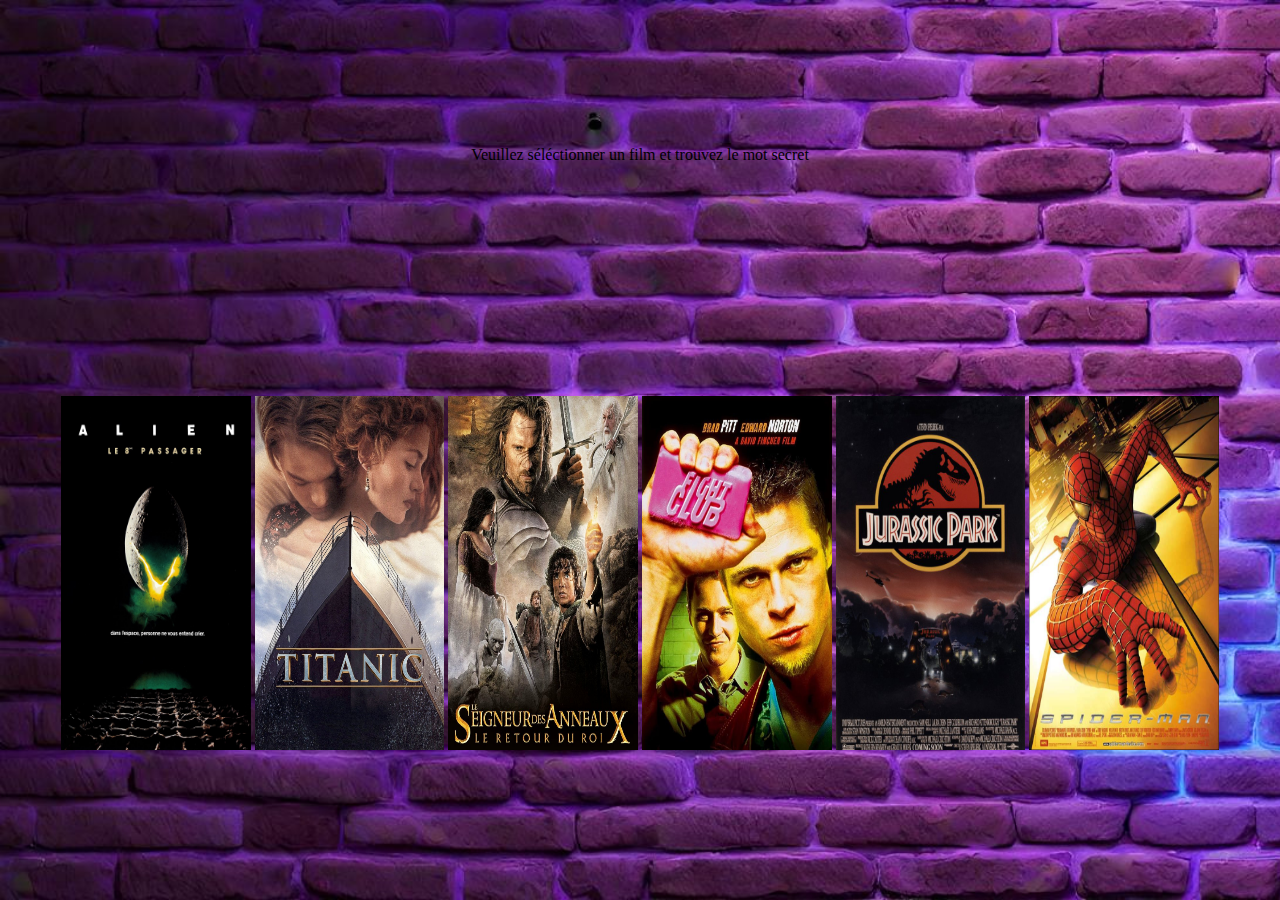
==== commit 54da309e: "je ne peux pas croire que cet commit va exister, mais il est sur le point d'etre push, vrm la musiqu" ====
--- a/pages/index.html
+++ b/pages/index.html
@@ -4,6 +4,7 @@
          <meta name="viewport" content="width=device-width, initial-scale=1.0">
          <link rel="stylesheet" href="../steady/style.css"> 
          <title> HANGMAN </title>
+         <script src="../javascript/script.js"></script>
    </head>
 
 
@@ -14,12 +15,13 @@
       <p class="menu-title">  Veuillez séléctionner un film et trouvez le mot secret  </p>
       
       <br><br><br><br><br><br><br><br><br><br><br><br>
-      <a href="pageAlien"> <img src="../pictures/alien.jpg" height="40%" width="15%"> </a> &ensp; &ensp;
-      <a href="pageTitanic"> <img src="../pictures/titanic2.png" height="40%" width="15%"> </a> &ensp; &ensp;
-      <a href="pageLOTR"> <img src="../pictures/lotlr.jpg" height="40%" width="15%"> </a> &ensp; &ensp;
-      <a href="pageFightclub"> <img src="../pictures/fclogo.jpg" height="40%" width="15%"> </a> &ensp; &ensp;
-      <a href="pageJurassic"> <img src="../pictures/jurassic-park-logo.jpg" height="40%" width="15%"> </a> &ensp; &ensp;
-      <a href="pageSpiderman"> <img src="../pictures/spiderman.jpg" height="40%" width="15%"> </a>
-      
+
+      <img src="../pictures/alien.jpg" height="40%" width="15%" onclick="openPage(0);">
+      <img src="../pictures/titanic2.png" height="40%" width="15%" onclick="openPage(1);" />
+      <img src="../pictures/lotlr.jpg" height="40%" width="15%" onclick="openPage(2);" />
+      <img src="../pictures/fclogo.jpg" height="40%" width="15%" onclick="openPage(3);" />
+      <img src="../pictures/jurassic-park-logo.jpg" height="40%" width="15%" onclick="openPage(4);" />
+      <img src="../pictures/spiderman.jpg" height="40%" width="15%" onclick="openPage(5);" />
+
    </body>
 </html>
--- a/steady/style.css
+++ b/steady/style.css
@@ -55,7 +55,7 @@
 .fight-club-title {
   font-family: 'Fight-club', sans-serif;
   color: rgb(155, 8, 135);
-  font-size: 60px;
+  font-size: 50px;
   -webkit-text-stroke-width: 1px;
   -webkit-text-stroke-color: rgb(255, 255, 255);
 
@@ -73,8 +73,8 @@
   font-family: 'Jurassic', sans-serif;
   color: rgb(255, 0, 0);
   font-size: 60px;
-  font-weight: 10000000;
-  -webkit-text-stroke-width: 3px;
+  font-weight: 1;
+  -webkit-text-stroke-width: 2px;
   -webkit-text-stroke-color: rgba(209, 209, 209, 0.993)
 }
 
@@ -82,7 +82,7 @@
   font-family: 'Jurassic', sans-serif;
   color: rgb(255, 0, 0);
   font-size: 60px;
-  font-weight: 10000000;
+  font-weight: 1;
   -webkit-text-stroke-width: 0.5px;
   -webkit-text-stroke-color: rgba(209, 209, 209, 0.993)
 }
@@ -104,12 +104,6 @@
   -webkit-text-stroke-width: 4px;
   -webkit-text-stroke-color: rgba(0, 0, 0, 0.993)
 }
-
-
-
-
-
-
 
 .btn-alien {
   position: relative;
@@ -154,29 +148,7 @@
     margin: 20px;
 }
 
-.custom-btn {
-    width: 60px;
-    height: 40px;
-    color: #fff;
-    border-radius: 5px;
-    padding: 10px 25px;
-    font-family: 'Lato', sans-serif;
-    font-weight: 500;
-    background: transparent;
-    cursor: pointer;
-    transition: all 0.3s ease;
-    position: relative;
-    display: inline-block;
-     box-shadow:inset 2px 2px 2px 0px rgba(255,255,255,.5),
-     7px 7px 20px 0px rgba(0,0,0,.1),
-     4px 4px 5px 0px rgba(0,0,0,.1);
-    outline: none;
-  }
-
-
-
-
-  .glowing-btn {
+  .fightclub-btn {
     color: var(--glow-color);
     cursor: pointer;
     padding: 2px;
@@ -192,7 +164,6 @@
     height: 50px;
     text-align: center;
     
-  
     -webkit-box-shadow: inset 0px 0px 0.5em 0px var(--glow-color),
       0px 0px 0.5em 0px var(--glow-color);
     -moz-box-shadow: inset 0px 0px 0.5em 0px var(--glow-color),
@@ -202,7 +173,6 @@
     animation: border-flicker 2s linear infinite;
   }
   
-  
   .faulty-letter {
     opacity: 0.5;
     animation: faulty-flicker 2s linear infinite;
@@ -219,7 +189,7 @@
   }
 
   
-  .glowing-btn::before {
+  .fightclub-btn::before {
     content: "";
     position: absolute;
     top: 0;
@@ -233,7 +203,7 @@
     pointer-events: none;
   }
   
-  .glowing-btn::after {
+  .fightclub-btn::after {
     content: "";
     position: absolute;
     top: 0;
@@ -247,131 +217,68 @@
     transition: opacity 100ms linear;
   }
   
-  .glowing-btn:hover {
+  .fightclub-btn:hover {
     color: rgba(0, 0, 0, 0.8);
     text-shadow: none;
     animation: none;
   }
   
-  .glowing-btn:hover .glowing-txt {
+  .fightclub-btn:hover .glowing-txt {
     animation: none;
   }
   
-  .glowing-btn:hover .faulty-letter {
+  .fightclub-btn:hover .faulty-letter {
     animation: none;
     text-shadow: none;
     opacity: 1;
   }
   
-  .glowing-btn:hover:before {
+  .fightclub-btn:hover:before {
     filter: blur(1.5em);
     opacity: 1;
   }
   
-  .glowing-btn:hover:after {
+  .fightclub-btn:hover:after {
     opacity: 1;
   }
   
   @keyframes faulty-flicker {
-    0% {
-      opacity: 0.1;
-    }
-    2% {
-      opacity: 0.1;
-    }
-    4% {
-      opacity: 0.5;
-    }
-    19% {
-      opacity: 0.5;
-    }
-    21% {
-      opacity: 0.1;
-    }
-    23% {
-      opacity: 1;
-    }
-    80% {
-      opacity: 0.5;
-    }
-    83% {
-      opacity: 0.4;
-    }
-  
-    87% {
-      opacity: 1;
-    }
+    0% {opacity: 0.1;}
+    2% {opacity: 0.1;}
+    4% {opacity: 0.5;}
+    19% {opacity: 0.5;}
+    21% {opacity: 0.1;}
+    23% {opacity: 1;}
+    80% {opacity: 0.5;}
+    83% {opacity: 0.4;}
+    87% {opacity: 1;}
   }
   
   @keyframes text-flicker {
-    0% {
-      opacity: 0.1;
-    }
-  
-    2% {
-      opacity: 1;
-    }
-  
-    8% {
-      opacity: 0.1;
-    }
-  
-    9% {
-      opacity: 1;
-    }
-  
-    12% {
-      opacity: 0.1;
-    }
-    20% {
-      opacity: 1;
-    }
-    25% {
-      opacity: 0.3;
-    }
-    30% {
-      opacity: 1;
-    }
-  
-    70% {
-      opacity: 0.7;
-    }
-    72% {
-      opacity: 0.2;
-    }
-  
-    77% {
-      opacity: 0.9;
-    }
-    100% {
-      opacity: 0.9;
-    }
-  }
-  
+    0% {opacity: 0.1;}
+    2% {opacity: 1;}
+    8% {opacity: 0.1;}
+    9% {opacity: 1;}
+    12% {opacity: 0.1;}
+    20% {opacity: 1;}
+    25% {opacity: 0.3;}
+    30% {opacity: 1;}
+    70% {opacity: 0.7;}
+    72% {opacity: 0.2;}
+    77% {opacity: 0.9;}
+    100% {opacity: 0.9;}
+  }
   @keyframes border-flicker {
-    0% {
-      opacity: 0.1;
-    }
-    2% {
-      opacity: 1;
-    }
-    4% {
-      opacity: 0.1;
-    }
-  
-    8% {
-      opacity: 1;
-    }
-    70% {
-      opacity: 0.7;
-    }
-    100% {
-      opacity: 1;
-    }
+    0% {opacity: 0.1;}
+    2% {opacity: 1;}
+    4% {opacity: 0.1;}
+    8% {opacity: 1;}
+    70% {opacity: 0.7;}
+    100% {opacity: 1;}
   }
   
   @media only screen and (max-width: 600px) {
-    .glowing-btn{
+    .fightclub-btn{
       font-size: 1em;
     }
   }
@@ -382,152 +289,33 @@
   justify-content: space-around;
 }
 
-.container {
-	width: 100px;
-	display: flex;
-	flex-wrap: wrap;
-	justify-content: space-around;
-}
-.container .btn {
-	position: relative;
-	top: 0;
-	left: 0;
-	width: 250px;
-	height: 50px;
-	margin: 0;
-	display: flex;
-	justify-content: center;
-	align-items: center;
-}
-.container .btn a {
-	position: absolute;
-	top: 0;
-	left: 0;
-	width: 100%;
-	height: 100%;
-	display: flex;
-	justify-content: center;
-	align-items: center;
-	background: rgba(255, 255, 255, 0.05);
-	box-shadow: 0 15px 15px rgba(0, 0, 0, 0.3);
-	border-bottom: 1px solid rgba(255, 255, 255, 0.1);
-	border-top: 1px solid rgba(255, 255, 255, 0.1);
-	border-radius: 30px;
-	padding: 10px;
-	letter-spacing: 1px;
-	text-decoration: none;
-	overflow: hidden;
-	color: #fff;
-	font-weight: 400px;
-	z-index: 1;
-	transition: 0.5s;
-	backdrop-filter: blur(15px);
-}
-.container .btn:hover a {
-	letter-spacing: 3px;
-}
-.container .btn a::before {
-	content: "";
-	position: absolute;
-	top: 0;
-	left: 0;
-	width: 50%;
-	height: 100%;
-	background: linear-gradient(to left, rgba(255, 255, 255, 0.15), transparent);
-	transform: skewX(45deg) translate(0);
-	transition: 0.5s;
-	filter: blur(0px);
-}
-.container .btn:hover a::before {
-	transform: skewX(45deg) translate(200px);
-}
-.container .btn::before {
-	content: "";
-	position: absolute;
-	left: 50%;
-	transform: translatex(-50%);
-	bottom: -5px;
-	width: 30px;
-	height: 10px;
-	background: #f00;
-	border-radius: 10px;
-	transition: 0.5s;
-	transition-delay: 0.5;
-}
-.container .btn:hover::before /*lightup button*/ {
-	bottom: 0;
-	height: 50%;
-	width: 80%;
-	border-radius: 30px;
-}
-
-.container .btn::after {
-	content: "";
-	position: absolute;
-	left: 50%;
-	transform: translatex(-50%);
-	top: -5px;
-	width: 30px;
-	height: 10px;
-	background: #f00;
-	border-radius: 10px;
-	transition: 0.5s;
-	transition-delay: 0.5;
-}
-.container .btn:hover::after /*lightup button*/ {
-	top: 0;
-	height: 50%;
-	width: 80%;
-	border-radius: 30px;
-}
-.container .btn:nth-child(1)::before, /*chnage 1*/
-.container .btn:nth-child(1)::after {
-	background: #ff1f71;
-	box-shadow: 0 0 5px #ff1f71, 0 0 15px #ff1f71, 0 0 30px #ff1f71,
-		0 0 60px #ff1f71;
-}
-.container .btn:nth-child(2)::before, /* 2*/
-.container .btn:nth-child(2)::after {
-	background: #2db2ff;
-	box-shadow: 0 0 5px #2db2ff, 0 0 15px #2db2ff, 0 0 30px #2db2ff,
-		0 0 60px #2db2ff;
-}
-.container .btn:nth-child(3)::before, /* 3*/
-.container .btn:nth-child(3)::after {
-	background: #1eff45;
-	box-shadow: 0 0 5px #1eff45, 0 0 15px #1eff45, 0 0 30px #1eff45,
-		0 0 60px #1eff45;
-}
-
-
-.primary-button {
+.jurassic-btn {
   font-family: 'Ropa Sans', sans-serif;
-     /* font-family: 'Valorant', sans-serif; */
   color: white;
   cursor: pointer;
   font-size: 13px;
   font-weight: bold;
   letter-spacing: 0.05rem;
-  border: 1px solid #0E1822;
-  padding: 0.8rem 2.1rem;
+  border: 1px solid #0e182200;
+  padding: 0.4rem 1.6rem;
   background-image: url("data:image/svg+xml,%3Csvg xmlns='http://www.w3.org/2000/svg' viewBox='0 0 531.28 200'%3E%3Cdefs%3E%3Cstyle%3E .shape %7B fill: %23FF4655 /* fill: %230E1822; */ %7D %3C/style%3E%3C/defs%3E%3Cg id='Layer_2' data-name='Layer 2'%3E%3Cg id='Layer_1-2' data-name='Layer 1'%3E%3Cpolygon class='shape' points='415.81 200 0 200 115.47 0 531.28 0 415.81 200' /%3E%3C/g%3E%3C/g%3E%3C/svg%3E%0A");
-  background-color: #0E1822;
+  background-color: #091247;
   background-size: 200%;
   background-position: 200%;
   background-repeat: no-repeat;
   transition: 0.3s ease-in-out;
   transition-property: background-position, border, color;
   position: relative;
-  z-index: 1;
+  z-index: 10;
  }
  
- .primary-button:hover {
+ .jurassic-btn:hover {
   border: 1px solid #FF4655;
   color: white;
   background-position: 40%;
  }
  
- .primary-button:before {
+ .jurassic-btn:before {
   content: "";
   position: absolute;
   background-color: #0E1822;
@@ -538,15 +326,15 @@
   transition: background-color 0.15s ease-in-out;
  }
  
- .primary-button:hover:before {
+ .jurassic-btn:hover:before {
   background-color: white;
  }
  
- .primary-button:hover:after {
+ .jurassic-btn:hover:after {
   background-color: white;
  }
  
- .primary-button:after {
+ .jurassic-btn:after {
   content: "";
   position: absolute;
   background-color: #FF4655;
@@ -556,55 +344,15 @@
   right: -1px;
   transition: background-color 0.15s ease-in-out;
  }
- 
- .button-borders {
-  position: relative;
-  width: fit-content;
-  height: fit-content;
- }
- 
- .button-borders:before {
-  content: "";
-  position: absolute;
-  width: calc(100% + 0.5em);
-  height: 50%;
-  left: -0.3em;
-  top: -0.3em;
-  border: 1px solid #0E1822;
-  border-bottom: 0px;
-     /* opacity: 0.3; */
- }
- 
- .button-borders:after {
-  content: "";
-  position: absolute;
-  width: calc(100% + 0.5em);
-  height: 50%;
-  left: -0.3em;
-  bottom: -0.3em;
-  border: 1px solid #0E1822;
-  border-top: 0px;
-     /* opacity: 0.3; */
-  z-index: 0;
- }
- 
- .shape {
-  fill: #0E1822;
- }
-
-
-
- .fireButton {
+
+ .lotr-btn {
   position: relative;
   justify-content: center;
   align-items: center;
   width: 50px;
   height: 50px;
   background: #750505;
-  border-radius: 9px;
-  
-  
-  
+  border-radius: 9px;  
   &:hover {
     box-shadow: 0 0 20px 10px rgba(230, 30, 10, 0.6);
     animation: burn 1000ms ease-out forwards;
@@ -639,9 +387,31 @@
   }
 }
 
-
-
-.watterButton {
+.menu-btn {
+  display: inline-block;
+  outline: 0;
+  cursor: pointer;
+  border: 2px solid #000;
+  border-radius: 3px;
+  color: #fff;
+  background: #000;
+  font-size: 15px;
+  font-weight: 300;
+  line-height: 10px;
+  padding: 12px 10px;
+  text-align:center;
+  transition-duration: .15s;
+  transition-property: all;
+  transition-timing-function: cubic-bezier(.4,0,.2,1);
+  &:hover{
+      color: #000;
+      background: rgb(255, 218, 87);
+  }
+}
+
+
+
+.titanic-btn {
   background-color: rgb(37, 99, 192)000;
   border: 0px;
   outline: 0px;
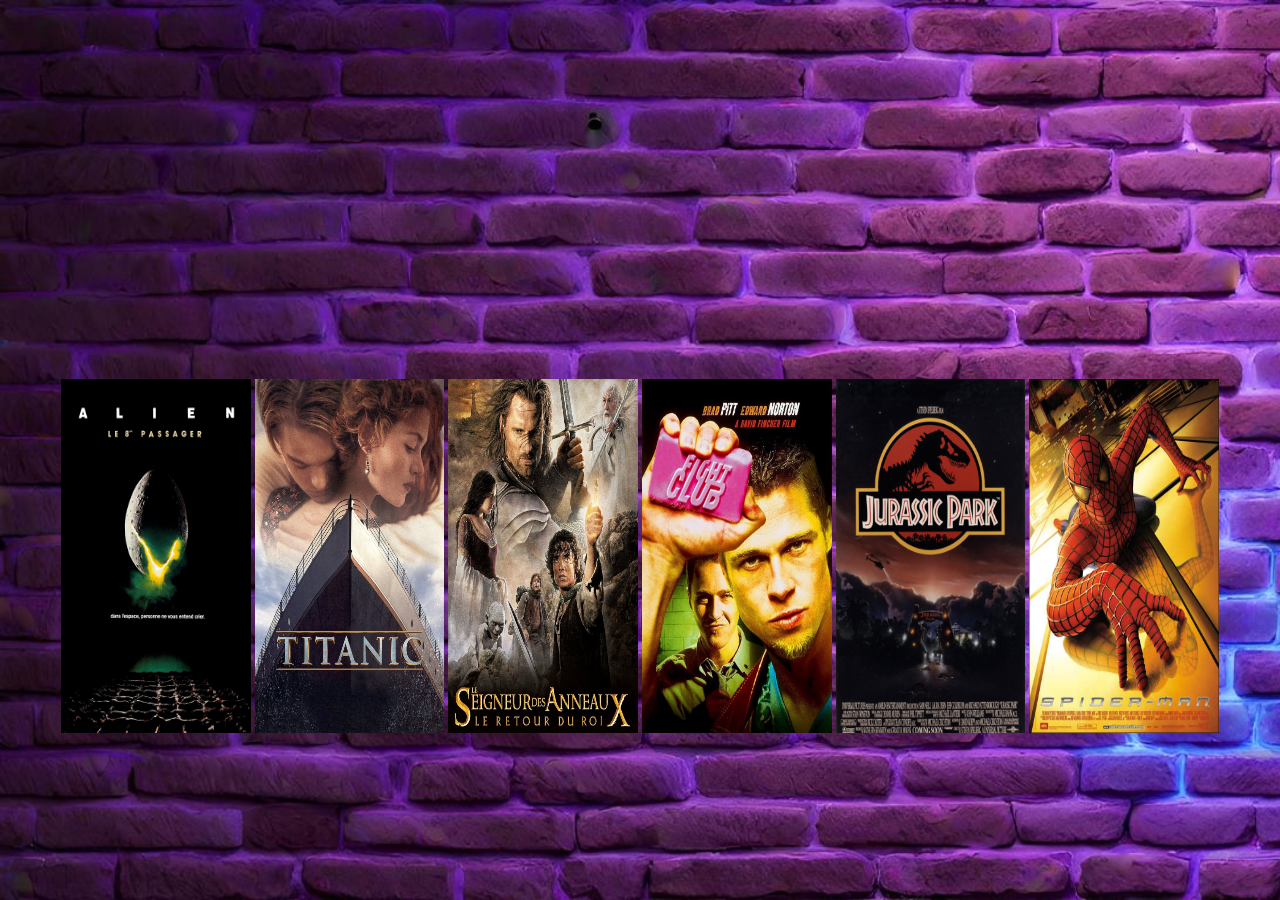
==== commit 59760640: "beaucoup d'arrangements : bug rare non fermeture page réglé, quelques ajustements css et html pour l" ====
--- a/pages/index.html
+++ b/pages/index.html
@@ -12,16 +12,14 @@
 
       <body background="../pictures/wallbrick.jpg">  </body>
 
-      <p class="menu-title">  Veuillez séléctionner un film et trouvez le mot secret  </p>
-      
       <br><br><br><br><br><br><br><br><br><br><br><br>
+      <img src="../pictures/alien.jpg" height="40%" width="15%" class="glowing1" onclick="openPage(0) ;">
+      <img src="../pictures/titanic2.png" height="40%" width="15%" class="glowing2" onclick="openPage(1);" />
+      <img src="../pictures/lotlr.jpg" height="40%" width="15%" class="glowing3" onclick="openPage(2);" />
+      <img src="../pictures/fclogo.jpg" height="40%" width="15%" class="glowing4" onclick="openPage(3);" />
+      <img src="../pictures/jurassic-park-logo.jpg" height="40%" class="glowing5" width="15%" onclick="openPage(4);" />
+      <img src="../pictures/spiderman.jpg" height="40%" width="15%" class="glowing6" onclick="openPage(5);" />
 
-      <img src="../pictures/alien.jpg" height="40%" width="15%" onclick="openPage(0);">
-      <img src="../pictures/titanic2.png" height="40%" width="15%" onclick="openPage(1);" />
-      <img src="../pictures/lotlr.jpg" height="40%" width="15%" onclick="openPage(2);" />
-      <img src="../pictures/fclogo.jpg" height="40%" width="15%" onclick="openPage(3);" />
-      <img src="../pictures/jurassic-park-logo.jpg" height="40%" width="15%" onclick="openPage(4);" />
-      <img src="../pictures/spiderman.jpg" height="40%" width="15%" onclick="openPage(5);" />
 
    </body>
 </html>
--- a/steady/style.css
+++ b/steady/style.css
@@ -1,3 +1,6 @@
+/*
+Style de base
+*/
 body {
     color: #000000;
     text-align: center;
@@ -5,6 +8,16 @@
     background-size:cover
 }
 
+
+
+
+
+
+
+
+/*
+Implémentation de toutes les polices d'écritures
+*/
 @font-face {
 	font-family: 'Alien';
   font-weight: 100;
@@ -40,6 +53,19 @@
   font-weight: 100;
 	src: url(/police/spiderman-police.ttf);
 }
+
+
+
+
+
+
+
+
+
+
+/*
+Style d'écriture pour chaque film
+*/
 
 
 .alien-title {
@@ -104,6 +130,13 @@
   -webkit-text-stroke-width: 4px;
   -webkit-text-stroke-color: rgba(0, 0, 0, 0.993)
 }
+
+
+
+
+/*
+création des différents types de bouton pour chaque film
+*/
 
 .btn-alien {
   position: relative;
@@ -299,7 +332,7 @@
   border: 1px solid #0e182200;
   padding: 0.4rem 1.6rem;
   background-image: url("data:image/svg+xml,%3Csvg xmlns='http://www.w3.org/2000/svg' viewBox='0 0 531.28 200'%3E%3Cdefs%3E%3Cstyle%3E .shape %7B fill: %23FF4655 /* fill: %230E1822; */ %7D %3C/style%3E%3C/defs%3E%3Cg id='Layer_2' data-name='Layer 2'%3E%3Cg id='Layer_1-2' data-name='Layer 1'%3E%3Cpolygon class='shape' points='415.81 200 0 200 115.47 0 531.28 0 415.81 200' /%3E%3C/g%3E%3C/g%3E%3C/svg%3E%0A");
-  background-color: #091247;
+  background-color: #00421c;
   background-size: 200%;
   background-position: 200%;
   background-repeat: no-repeat;
@@ -310,7 +343,7 @@
  }
  
  .jurassic-btn:hover {
-  border: 1px solid #FF4655;
+  border: 1px solid #52270e;
   color: white;
   background-position: 40%;
  }
@@ -335,6 +368,66 @@
  }
  
  .jurassic-btn:after {
+  content: "";
+  position: absolute;
+  background-color: #ff4646;
+  width: 0.3rem;
+  height: 0.3rem;
+  bottom: -1px;
+  right: -1px;
+  transition: background-color 0.15s ease-in-out;
+ }
+
+
+
+ 
+
+ .spiderman-btn {
+  font-family: 'Ropa Sans', sans-serif;
+  color: white;
+  cursor: pointer;
+  font-size: 13px;
+  font-weight: bold;
+  letter-spacing: 0.05rem;
+  border: 1px solid #0e182200;
+  padding: 0.4rem 1.6rem;
+  background-image: url("data:image/svg+xml,%3Csvg xmlns='http://www.w3.org/2000/svg' viewBox='0 0 531.28 200'%3E%3Cdefs%3E%3Cstyle%3E .shape %7B fill: %23FF4655 /* fill: %230E1822; */ %7D %3C/style%3E%3C/defs%3E%3Cg id='Layer_2' data-name='Layer 2'%3E%3Cg id='Layer_1-2' data-name='Layer 1'%3E%3Cpolygon class='shape' points='415.81 200 0 200 115.47 0 531.28 0 415.81 200' /%3E%3C/g%3E%3C/g%3E%3C/svg%3E%0A");
+  background-color: #001170;
+  background-size: 200%;
+  background-position: 200%;
+  background-repeat: no-repeat;
+  transition: 0.3s ease-in-out;
+  transition-property: background-position, border, color;
+  position: relative;
+  z-index: 10;
+ }
+ 
+ .spiderman-btn:hover {
+  border: 1px solid #FF4655;
+  color: white;
+  background-position: 40%;
+ }
+ 
+ .spiderman-btn:before {
+  content: "";
+  position: absolute;
+  background-color: #0E1822;
+  width: 0.2rem;
+  height: 0.2rem;
+  top: -1px;
+  left: -1px;
+  transition: background-color 0.15s ease-in-out;
+ }
+ 
+ .spiderman-btn:hover:before {
+  background-color: white;
+ }
+ 
+ .spiderman-btn:hover:after {
+  background-color: white;
+ }
+ 
+ .spiderman-btn:after {
   content: "";
   position: absolute;
   background-color: #FF4655;
@@ -411,6 +504,9 @@
 
 
 
+
+
+
 .titanic-btn {
   background-color: rgb(37, 99, 192)000;
   border: 0px;
@@ -478,3 +574,31 @@
     transform: rotate(360deg);
   }
 }
+
+
+
+
+.glowing1:hover {
+  color: white;
+  box-shadow: 1px 1px 5px 5px rgb(73, 5, 136);
+}
+.glowing2:hover {
+  color: white;
+  box-shadow: 1px 1px 5px 5px rgb(16, 138, 238);
+}
+.glowing3:hover {
+  color: white;
+  box-shadow: 1px 1px 5px 5px rgb(248, 144, 24);
+}
+.glowing4:hover {
+  color: white;
+  box-shadow: 1px 1px 5px 5px rgb(193, 66, 252);
+}
+.glowing5:hover {
+  color: white;
+  box-shadow: 1px 1px 5px 5px rgb(17, 146, 0);
+}
+.glowing6:hover {
+  color: white;
+  box-shadow: 1px 1px 5px 5px rgb(255, 0, 0);
+}